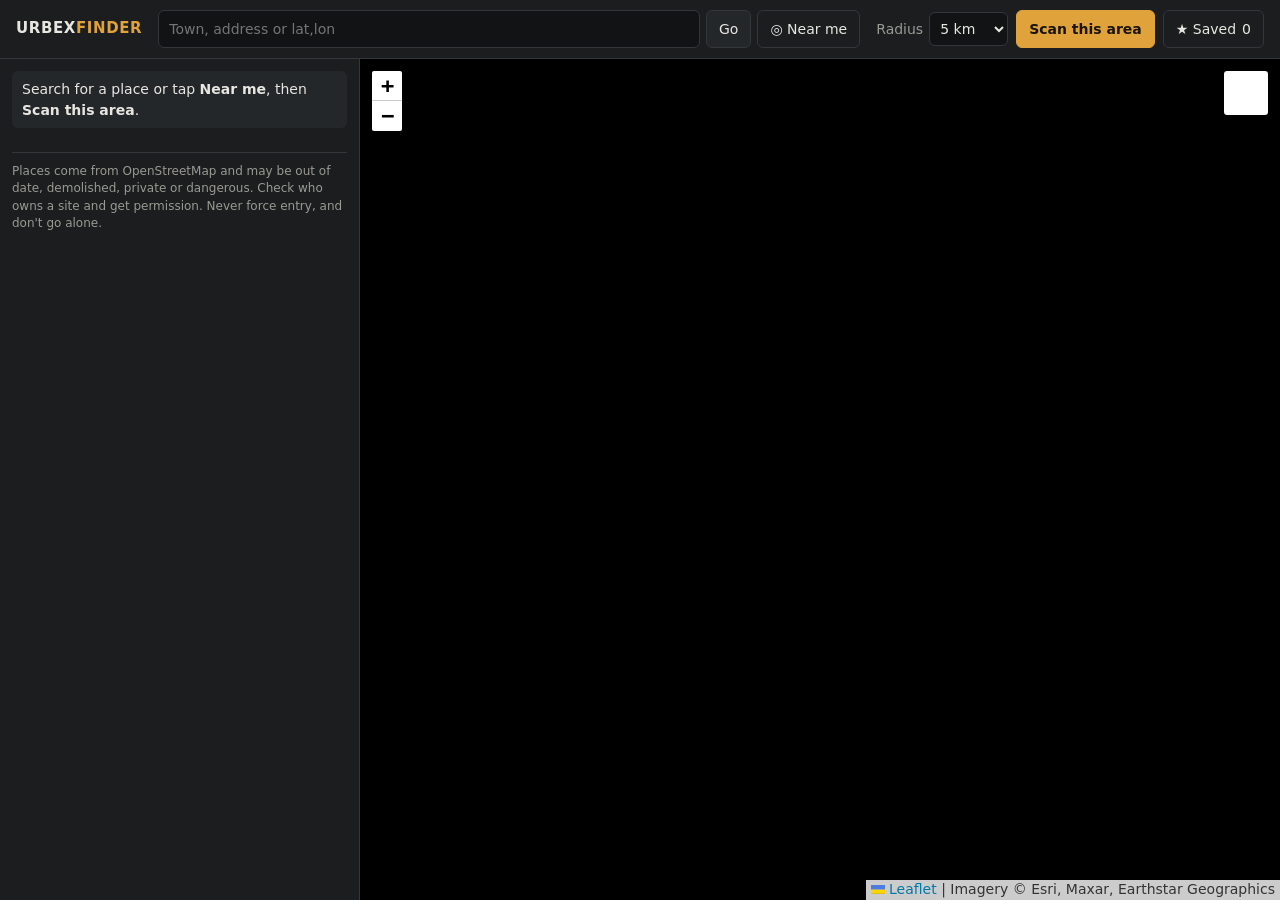
==== urbex-finder/index.html @ d24dceed "Add files via upload" ====
<!DOCTYPE html>
<html lang="en">
<head>
  <meta charset="utf-8">
  <meta name="viewport" content="width=device-width, initial-scale=1">
  <title>Urbex Finder</title>
  <link rel="stylesheet" href="vendor/leaflet.css">
  <link rel="stylesheet" href="style.css">
</head>
<body>
  <header class="bar">
    <div class="brand">Urbex<span>Finder</span></div>
    <form id="searchForm" class="search">
      <input id="searchInput" type="search" placeholder="Town, address or lat,lon" autocomplete="off">
      <button type="submit" class="btn">Go</button>
      <button type="button" id="locateBtn" class="btn ghost" title="Use my location">◎ Near me</button>
    </form>
    <div class="controls">
      <label>Radius
        <select id="radius">
          <option value="2000">2 km</option>
          <option value="5000" selected>5 km</option>
          <option value="10000">10 km</option>
          <option value="25000">25 km</option>
        </select>
      </label>
      <button id="scanBtn" class="btn accent">Scan this area</button>
      <button id="savedBtn" class="btn ghost">★ Saved <span id="savedCount">0</span></button>
    </div>
  </header>

  <main class="layout">
    <aside class="sidebar">
      <div id="status" class="status">Search for a place or tap <b>Near me</b>, then <b>Scan this area</b>.</div>
      <div id="filters" class="filters"></div>
      <ol id="results" class="results"></ol>
      <p class="disclaimer">Places come from OpenStreetMap and may be out of date, demolished, private or dangerous. Check who owns a site and get permission. Never force entry, and don't go alone.</p>
    </aside>
    <div id="map"></div>
  </main>

  <section id="detail" class="drawer" hidden>
    <button class="close" data-close aria-label="Close">×</button>
    <div id="detailBody"></div>
  </section>

  <section id="saved" class="drawer" hidden>
    <button class="close" data-close aria-label="Close">×</button>
    <h2>Saved spots</h2>
    <p class="muted">Export them as a KML file, then open it in Google Earth (Projects → Open → Import KML file).</p>
    <div class="row">
      <button id="exportKml" class="btn accent">Export KML for Google Earth</button>
    </div>
    <ul id="savedList" class="saved-list"></ul>
  </section>

  <script src="vendor/leaflet.js"></script>
  <script src="app.js"></script>
</body>
</html>
---- urbex-finder/vendor/leaflet.css ----
/* required styles */

.leaflet-pane,
.leaflet-tile,
.leaflet-marker-icon,
.leaflet-marker-shadow,
.leaflet-tile-container,
.leaflet-pane > svg,
.leaflet-pane > canvas,
.leaflet-zoom-box,
.leaflet-image-layer,
.leaflet-layer {
	position: absolute;
	left: 0;
	top: 0;
	}
.leaflet-container {
	overflow: hidden;
	}
.leaflet-tile,
.leaflet-marker-icon,
.leaflet-marker-shadow {
	-webkit-user-select: none;
	   -moz-user-select: none;
	        user-select: none;
	  -webkit-user-drag: none;
	}
/* Prevents IE11 from highlighting tiles in blue */
.leaflet-tile::selection {
	background: transparent;
}
/* Safari renders non-retina tile on retina better with this, but Chrome is worse */
.leaflet-safari .leaflet-tile {
	image-rendering: -webkit-optimize-contrast;
	}
/* hack that prevents hw layers "stretching" when loading new tiles */
.leaflet-safari .leaflet-tile-container {
	width: 1600px;
	height: 1600px;
	-webkit-transform-origin: 0 0;
	}
.leaflet-marker-icon,
.leaflet-marker-shadow {
	display: block;
	}
/* .leaflet-container svg: reset svg max-width decleration shipped in Joomla! (joomla.org) 3.x */
/* .leaflet-container img: map is broken in FF if you have max-width: 100% on tiles */
.leaflet-container .leaflet-overlay-pane svg {
	max-width: none !important;
	max-height: none !important;
	}
.leaflet-container .leaflet-marker-pane img,
.leaflet-container .leaflet-shadow-pane img,
.leaflet-container .leaflet-tile-pane img,
.leaflet-container img.leaflet-image-layer,
.leaflet-container .leaflet-tile {
	max-width: none !important;
	max-height: none !important;
	width: auto;
	padding: 0;
	}

.leaflet-container img.leaflet-tile {
	/* See: https://bugs.chromium.org/p/chromium/issues/detail?id=600120 */
	mix-blend-mode: plus-lighter;
}

.leaflet-container.leaflet-touch-zoom {
	-ms-touch-action: pan-x pan-y;
	touch-action: pan-x pan-y;
	}
.leaflet-container.leaflet-touch-drag {
	-ms-touch-action: pinch-zoom;
	/* Fallback for FF which doesn't support pinch-zoom */
	touch-action: none;
	touch-action: pinch-zoom;
}
.leaflet-container.leaflet-touch-drag.leaflet-touch-zoom {
	-ms-touch-action: none;
	touch-action: none;
}
.leaflet-container {
	-webkit-tap-highlight-color: transparent;
}
.leaflet-container a {
	-webkit-tap-highlight-color: rgba(51, 181, 229, 0.4);
}
.leaflet-tile {
	filter: inherit;
	visibility: hidden;
	}
.leaflet-tile-loaded {
	visibility: inherit;
	}
.leaflet-zoom-box {
	width: 0;
	height: 0;
	-moz-box-sizing: border-box;
	     box-sizing: border-box;
	z-index: 800;
	}
/* workaround for https://bugzilla.mozilla.org/show_bug.cgi?id=888319 */
.leaflet-overlay-pane svg {
	-moz-user-select: none;
	}

.leaflet-pane         { z-index: 400; }

.leaflet-tile-pane    { z-index: 200; }
.leaflet-overlay-pane { z-index: 400; }
.leaflet-shadow-pane  { z-index: 500; }
.leaflet-marker-pane  { z-index: 600; }
.leaflet-tooltip-pane   { z-index: 650; }
.leaflet-popup-pane   { z-index: 700; }

.leaflet-map-pane canvas { z-index: 100; }
.leaflet-map-pane svg    { z-index: 200; }

.leaflet-vml-shape {
	width: 1px;
	height: 1px;
	}
.lvml {
	behavior: url(#default#VML);
	display: inline-block;
	position: absolute;
	}


/* control positioning */

.leaflet-control {
	position: relative;
	z-index: 800;
	pointer-events: visiblePainted; /* IE 9-10 doesn't have auto */
	pointer-events: auto;
	}
.leaflet-top,
.leaflet-bottom {
	position: absolute;
	z-index: 1000;
	pointer-events: none;
	}
.leaflet-top {
	top: 0;
	}
.leaflet-right {
	right: 0;
	}
.leaflet-bottom {
	bottom: 0;
	}
.leaflet-left {
	left: 0;
	}
.leaflet-control {
	float: left;
	clear: both;
	}
.leaflet-right .leaflet-control {
	float: right;
	}
.leaflet-top .leaflet-control {
	margin-top: 10px;
	}
.leaflet-bottom .leaflet-control {
	margin-bottom: 10px;
	}
.leaflet-left .leaflet-control {
	margin-left: 10px;
	}
.leaflet-right .leaflet-control {
	margin-right: 10px;
	}


/* zoom and fade animations */

.leaflet-fade-anim .leaflet-popup {
	opacity: 0;
	-webkit-transition: opacity 0.2s linear;
	   -moz-transition: opacity 0.2s linear;
	        transition: opacity 0.2s linear;
	}
.leaflet-fade-anim .leaflet-map-pane .leaflet-popup {
	opacity: 1;
	}
.leaflet-zoom-animated {
	-webkit-transform-origin: 0 0;
	    -ms-transform-origin: 0 0;
	        transform-origin: 0 0;
	}
svg.leaflet-zoom-animated {
	will-change: transform;
}

.leaflet-zoom-anim .leaflet-zoom-animated {
	-webkit-transition: -webkit-transform 0.25s cubic-bezier(0,0,0.25,1);
	   -moz-transition:    -moz-transform 0.25s cubic-bezier(0,0,0.25,1);
	        transition:         transform 0.25s cubic-bezier(0,0,0.25,1);
	}
.leaflet-zoom-anim .leaflet-tile,
.leaflet-pan-anim .leaflet-tile {
	-webkit-transition: none;
	   -moz-transition: none;
	        transition: none;
	}

.leaflet-zoom-anim .leaflet-zoom-hide {
	visibility: hidden;
	}


/* cursors */

.leaflet-interactive {
	cursor: pointer;
	}
.leaflet-grab {
	cursor: -webkit-grab;
	cursor:    -moz-grab;
	cursor:         grab;
	}
.leaflet-crosshair,
.leaflet-crosshair .leaflet-interactive {
	cursor: crosshair;
	}
.leaflet-popup-pane,
.leaflet-control {
	cursor: auto;
	}
.leaflet-dragging .leaflet-grab,
.leaflet-dragging .leaflet-grab .leaflet-interactive,
.leaflet-dragging .leaflet-marker-draggable {
	cursor: move;
	cursor: -webkit-grabbing;
	cursor:    -moz-grabbing;
	cursor:         grabbing;
	}

/* marker & overlays interactivity */
.leaflet-marker-icon,
.leaflet-marker-shadow,
.leaflet-image-layer,
.leaflet-pane > svg path,
.leaflet-tile-container {
	pointer-events: none;
	}

.leaflet-marker-icon.leaflet-interactive,
.leaflet-image-layer.leaflet-interactive,
.leaflet-pane > svg path.leaflet-interactive,
svg.leaflet-image-layer.leaflet-interactive path {
	pointer-events: visiblePainted; /* IE 9-10 doesn't have auto */
	pointer-events: auto;
	}

/* visual tweaks */

.leaflet-container {
	background: #ddd;
	outline-offset: 1px;
	}
.leaflet-container a {
	color: #0078A8;
	}
.leaflet-zoom-box {
	border: 2px dotted #38f;
	background: rgba(255,255,255,0.5);
	}


/* general typography */
.leaflet-container {
	font-family: "Helvetica Neue", Arial, Helvetica, sans-serif;
	font-size: 12px;
	font-size: 0.75rem;
	line-height: 1.5;
	}


/* general toolbar styles */

.leaflet-bar {
	box-shadow: 0 1px 5px rgba(0,0,0,0.65);
	border-radius: 4px;
	}
.leaflet-bar a {
	background-color: #fff;
	border-bottom: 1px solid #ccc;
	width: 26px;
	height: 26px;
	line-height: 26px;
	display: block;
	text-align: center;
	text-decoration: none;
	color: black;
	}
.leaflet-bar a,
.leaflet-control-layers-toggle {
	background-position: 50% 50%;
	background-repeat: no-repeat;
	display: block;
	}
.leaflet-bar a:hover,
.leaflet-bar a:focus {
	background-color: #f4f4f4;
	}
.leaflet-bar a:first-child {
	border-top-left-radius: 4px;
	border-top-right-radius: 4px;
	}
.leaflet-bar a:last-child {
	border-bottom-left-radius: 4px;
	border-bottom-right-radius: 4px;
	border-bottom: none;
	}
.leaflet-bar a.leaflet-disabled {
	cursor: default;
	background-color: #f4f4f4;
	color: #bbb;
	}

.leaflet-touch .leaflet-bar a {
	width: 30px;
	height: 30px;
	line-height: 30px;
	}
.leaflet-touch .leaflet-bar a:first-child {
	border-top-left-radius: 2px;
	border-top-right-radius: 2px;
	}
.leaflet-touch .leaflet-bar a:last-child {
	border-bottom-left-radius: 2px;
	border-bottom-right-radius: 2px;
	}

/* zoom control */

.leaflet-control-zoom-in,
.leaflet-control-zoom-out {
	font: bold 18px 'Lucida Console', Monaco, monospace;
	text-indent: 1px;
	}

.leaflet-touch .leaflet-control-zoom-in, .leaflet-touch .leaflet-control-zoom-out  {
	font-size: 22px;
	}


/* layers control */

.leaflet-control-layers {
	box-shadow: 0 1px 5px rgba(0,0,0,0.4);
	background: #fff;
	border-radius: 5px;
	}
.leaflet-control-layers-toggle {
	background-image: url(images/layers.png);
	width: 36px;
	height: 36px;
	}
.leaflet-retina .leaflet-control-layers-toggle {
	background-image: url(images/layers-2x.png);
	background-size: 26px 26px;
	}
.leaflet-touch .leaflet-control-layers-toggle {
	width: 44px;
	height: 44px;
	}
.leaflet-control-layers .leaflet-control-layers-list,
.leaflet-control-layers-expanded .leaflet-control-layers-toggle {
	display: none;
	}
.leaflet-control-layers-expanded .leaflet-control-layers-list {
	display: block;
	position: relative;
	}
.leaflet-control-layers-expanded {
	padding: 6px 10px 6px 6px;
	color: #333;
	background: #fff;
	}
.leaflet-control-layers-scrollbar {
	overflow-y: scroll;
	overflow-x: hidden;
	padding-right: 5px;
	}
.leaflet-control-layers-selector {
	margin-top: 2px;
	position: relative;
	top: 1px;
	}
.leaflet-control-layers label {
	display: block;
	font-size: 13px;
	font-size: 1.08333em;
	}
.leaflet-control-layers-separator {
	height: 0;
	border-top: 1px solid #ddd;
	margin: 5px -10px 5px -6px;
	}

/* Default icon URLs */
.leaflet-default-icon-path { /* used only in path-guessing heuristic, see L.Icon.Default */
	background-image: url(images/marker-icon.png);
	}


/* attribution and scale controls */

.leaflet-container .leaflet-control-attribution {
	background: #fff;
	background: rgba(255, 255, 255, 0.8);
	margin: 0;
	}
.leaflet-control-attribution,
.leaflet-control-scale-line {
	padding: 0 5px;
	color: #333;
	line-height: 1.4;
	}
.leaflet-control-attribution a {
	text-decoration: none;
	}
.leaflet-control-attribution a:hover,
.leaflet-control-attribution a:focus {
	text-decoration: underline;
	}
.leaflet-attribution-flag {
	display: inline !important;
	vertical-align: baseline !important;
	width: 1em;
	height: 0.6669em;
	}
.leaflet-left .leaflet-control-scale {
	margin-left: 5px;
	}
.leaflet-bottom .leaflet-control-scale {
	margin-bottom: 5px;
	}
.leaflet-control-scale-line {
	border: 2px solid #777;
	border-top: none;
	line-height: 1.1;
	padding: 2px 5px 1px;
	white-space: nowrap;
	-moz-box-sizing: border-box;
	     box-sizing: border-box;
	background: rgba(255, 255, 255, 0.8);
	text-shadow: 1px 1px #fff;
	}
.leaflet-control-scale-line:not(:first-child) {
	border-top: 2px solid #777;
	border-bottom: none;
	margin-top: -2px;
	}
.leaflet-control-scale-line:not(:first-child):not(:last-child) {
	border-bottom: 2px solid #777;
	}

.leaflet-touch .leaflet-control-attribution,
.leaflet-touch .leaflet-control-layers,
.leaflet-touch .leaflet-bar {
	box-shadow: none;
	}
.leaflet-touch .leaflet-control-layers,
.leaflet-touch .leaflet-bar {
	border: 2px solid rgba(0,0,0,0.2);
	background-clip: padding-box;
	}


/* popup */

.leaflet-popup {
	position: absolute;
	text-align: center;
	margin-bottom: 20px;
	}
.leaflet-popup-content-wrapper {
	padding: 1px;
	text-align: left;
	border-radius: 12px;
	}
.leaflet-popup-content {
	margin: 13px 24px 13px 20px;
	line-height: 1.3;
	font-size: 13px;
	font-size: 1.08333em;
	min-height: 1px;
	}
.leaflet-popup-content p {
	margin: 17px 0;
	margin: 1.3em 0;
	}
.leaflet-popup-tip-container {
	width: 40px;
	height: 20px;
	position: absolute;
	left: 50%;
	margin-top: -1px;
	margin-left: -20px;
	overflow: hidden;
	pointer-events: none;
	}
.leaflet-popup-tip {
	width: 17px;
	height: 17px;
	padding: 1px;

	margin: -10px auto 0;
	pointer-events: auto;

	-webkit-transform: rotate(45deg);
	   -moz-transform: rotate(45deg);
	    -ms-transform: rotate(45deg);
	        transform: rotate(45deg);
	}
.leaflet-popup-content-wrapper,
.leaflet-popup-tip {
	background: white;
	color: #333;
	box-shadow: 0 3px 14px rgba(0,0,0,0.4);
	}
.leaflet-container a.leaflet-popup-close-button {
	position: absolute;
	top: 0;
	right: 0;
	border: none;
	text-align: center;
	width: 24px;
	height: 24px;
	font: 16px/24px Tahoma, Verdana, sans-serif;
	color: #757575;
	text-decoration: none;
	background: transparent;
	}
.leaflet-container a.leaflet-popup-close-button:hover,
.leaflet-container a.leaflet-popup-close-button:focus {
	color: #585858;
	}
.leaflet-popup-scrolled {
	overflow: auto;
	}

.leaflet-oldie .leaflet-popup-content-wrapper {
	-ms-zoom: 1;
	}
.leaflet-oldie .leaflet-popup-tip {
	width: 24px;
	margin: 0 auto;

	-ms-filter: "progid:DXImageTransform.Microsoft.Matrix(M11=0.70710678, M12=0.70710678, M21=-0.70710678, M22=0.70710678)";
	filter: progid:DXImageTransform.Microsoft.Matrix(M11=0.70710678, M12=0.70710678, M21=-0.70710678, M22=0.70710678);
	}

.leaflet-oldie .leaflet-control-zoom,
.leaflet-oldie .leaflet-control-layers,
.leaflet-oldie .leaflet-popup-content-wrapper,
.leaflet-oldie .leaflet-popup-tip {
	border: 1px solid #999;
	}


/* div icon */

.leaflet-div-icon {
	background: #fff;
	border: 1px solid #666;
	}


/* Tooltip */
/* Base styles for the element that has a tooltip */
.leaflet-tooltip {
	position: absolute;
	padding: 6px;
	background-color: #fff;
	border: 1px solid #fff;
	border-radius: 3px;
	color: #222;
	white-space: nowrap;
	-webkit-user-select: none;
	-moz-user-select: none;
	-ms-user-select: none;
	user-select: none;
	pointer-events: none;
	box-shadow: 0 1px 3px rgba(0,0,0,0.4);
	}
.leaflet-tooltip.leaflet-interactive {
	cursor: pointer;
	pointer-events: auto;
	}
.leaflet-tooltip-top:before,
.leaflet-tooltip-bottom:before,
.leaflet-tooltip-left:before,
.leaflet-tooltip-right:before {
	position: absolute;
	pointer-events: none;
	border: 6px solid transparent;
	background: transparent;
	content: "";
	}

/* Directions */

.leaflet-tooltip-bottom {
	margin-top: 6px;
}
.leaflet-tooltip-top {
	margin-top: -6px;
}
.leaflet-tooltip-bottom:before,
.leaflet-tooltip-top:before {
	left: 50%;
	margin-left: -6px;
	}
.leaflet-tooltip-top:before {
	bottom: 0;
	margin-bottom: -12px;
	border-top-color: #fff;
	}
.leaflet-tooltip-bottom:before {
	top: 0;
	margin-top: -12px;
	margin-left: -6px;
	border-bottom-color: #fff;
	}
.leaflet-tooltip-left {
	margin-left: -6px;
}
.leaflet-tooltip-right {
	margin-left: 6px;
}
.leaflet-tooltip-left:before,
.leaflet-tooltip-right:before {
	top: 50%;
	margin-top: -6px;
	}
.leaflet-tooltip-left:before {
	right: 0;
	margin-right: -12px;
	border-left-color: #fff;
	}
.leaflet-tooltip-right:before {
	left: 0;
	margin-left: -12px;
	border-right-color: #fff;
	}

/* Printing */

@media print {
	/* Prevent printers from removing background-images of controls. */
	.leaflet-control {
		-webkit-print-color-adjust: exact;
		print-color-adjust: exact;
		}
	}
---- urbex-finder/style.css ----
:root {
  --bg: #121314;
  --panel: #1b1d1f;
  --panel-2: #24272a;
  --line: #33373b;
  --text: #e8e6e1;
  --muted: #9a9993;
  --accent: #e0a23a;
  --accent-ink: #1a1408;
  --danger: #e06a4f;
  --ok: #7fb069;
}
* { box-sizing: border-box; }
html, body { margin: 0; height: 100%; }
body {
  background: var(--bg);
  color: var(--text);
  font: 14px/1.45 system-ui, -apple-system, "Segoe UI", Roboto, sans-serif;
  display: flex; flex-direction: column;
}
a { color: var(--accent); }
.muted { color: var(--muted); }

.bar {
  display: flex; flex-wrap: wrap; gap: 10px 16px; align-items: center;
  padding: 10px 16px; background: var(--panel); border-bottom: 1px solid var(--line);
}
.brand { font-weight: 800; letter-spacing: .04em; text-transform: uppercase; font-size: 15px; }
.brand span { color: var(--accent); }
.search { display: flex; gap: 6px; flex: 1 1 320px; min-width: 0; }
.search input {
  flex: 1; min-width: 0; padding: 8px 10px; border-radius: 6px;
  border: 1px solid var(--line); background: var(--bg); color: var(--text); font: inherit;
}
.controls { display: flex; gap: 8px; align-items: center; flex-wrap: wrap; }
.controls label { color: var(--muted); display: flex; gap: 6px; align-items: center; }
select {
  background: var(--bg); color: var(--text); border: 1px solid var(--line);
  border-radius: 6px; padding: 7px 6px; font: inherit;
}
.btn {
  border: 1px solid var(--line); background: var(--panel-2); color: var(--text);
  padding: 8px 12px; border-radius: 6px; font: inherit; cursor: pointer; white-space: nowrap;
  text-decoration: none; display: inline-flex; align-items: center; gap: 6px;
}
.btn:hover { border-color: var(--muted); }
.btn.accent { background: var(--accent); color: var(--accent-ink); border-color: var(--accent); font-weight: 600; }
.btn.ghost { background: transparent; }
.btn:disabled { opacity: .5; cursor: wait; }

.layout { flex: 1; display: flex; min-height: 0; }
.sidebar {
  width: 360px; flex: none; overflow-y: auto; border-right: 1px solid var(--line);
  background: var(--panel); padding: 12px;
}
#map { flex: 1; min-height: 300px; background: #000; }

.status { padding: 8px 10px; background: var(--panel-2); border-radius: 6px; margin-bottom: 10px; }
.status.error { color: var(--danger); }
.filters { display: flex; flex-wrap: wrap; gap: 6px; margin-bottom: 10px; }
.chip {
  border: 1px solid var(--line); background: transparent; color: var(--text);
  border-radius: 999px; padding: 3px 10px; font: inherit; font-size: 12px; cursor: pointer;
  display: inline-flex; align-items: center; gap: 6px;
}
.chip i { width: 9px; height: 9px; border-radius: 50%; display: inline-block; }
.chip.off { opacity: .4; }

.results { list-style: none; padding: 0; margin: 0; }
.results li {
  padding: 9px 10px; border-radius: 6px; cursor: pointer; display: grid;
  grid-template-columns: 10px 1fr auto; gap: 4px 10px; align-items: baseline;
}
.results li:hover, .results li.active { background: var(--panel-2); }
.results .dot { width: 10px; height: 10px; border-radius: 50%; align-self: center; }
.results .name { font-weight: 600; overflow: hidden; text-overflow: ellipsis; white-space: nowrap; }
.results .dist { color: var(--muted); font-variant-numeric: tabular-nums; font-size: 12px; }
.results .sub { grid-column: 2 / 4; color: var(--muted); font-size: 12px; }
.disclaimer { color: var(--muted); font-size: 12px; border-top: 1px solid var(--line); padding-top: 10px; margin-top: 14px; }

.drawer {
  position: fixed; right: 16px; top: 72px; bottom: 16px; width: min(420px, calc(100vw - 32px));
  background: var(--panel); border: 1px solid var(--line); border-radius: 10px;
  padding: 18px; overflow-y: auto; z-index: 1000; box-shadow: 0 10px 40px rgba(0,0,0,.5);
}
.drawer[hidden] { display: none; }
.drawer h2 { margin: 0 28px 4px 0; font-size: 19px; }
.drawer h3 { font-size: 12px; text-transform: uppercase; letter-spacing: .06em; color: var(--muted); margin: 18px 0 8px; }
.close {
  position: absolute; top: 10px; right: 12px; background: none; border: 0;
  color: var(--muted); font-size: 24px; cursor: pointer;
}
.badges { display: flex; flex-wrap: wrap; gap: 6px; margin: 8px 0; }
.badge { font-size: 12px; padding: 2px 8px; border-radius: 4px; background: var(--panel-2); border: 1px solid var(--line); }
.badge.warn { color: var(--danger); border-color: var(--danger); }
.badge.good { color: var(--ok); border-color: var(--ok); }
.row { display: flex; flex-wrap: wrap; gap: 8px; }
.tags { width: 100%; border-collapse: collapse; font-size: 12px; }
.tags td { padding: 3px 6px; border-bottom: 1px solid var(--line); vertical-align: top; word-break: break-word; }
.tags td:first-child { color: var(--muted); width: 40%; }
.wiki { list-style: none; padding: 0; margin: 0; }
.wiki li { padding: 6px 0; border-bottom: 1px solid var(--line); }
.wiki small { color: var(--muted); }
textarea {
  width: 100%; min-height: 70px; background: var(--bg); color: var(--text);
  border: 1px solid var(--line); border-radius: 6px; padding: 8px; font: inherit;
}
.saved-list { list-style: none; padding: 0; margin: 14px 0 0; }
.saved-list li { padding: 10px 0; border-bottom: 1px solid var(--line); display: flex; justify-content: space-between; gap: 10px; }
.saved-list li span { cursor: pointer; }

.leaflet-container { background: #0b0c0d; font: inherit; }
.leaflet-popup-content-wrapper, .leaflet-popup-tip { background: var(--panel); color: var(--text); }
.you-are-here { width: 16px; height: 16px; border-radius: 50%; background: #4aa3ff; border: 3px solid #fff; box-shadow: 0 0 0 6px rgba(74,163,255,.25); }

@media (max-width: 760px) {
  .layout { flex-direction: column-reverse; }
  #map { flex: none; height: 50vh; }
  .sidebar { width: auto; border-right: 0; border-top: 1px solid var(--line); flex: 1; }
  .drawer { top: auto; height: 75vh; right: 8px; left: 8px; bottom: 8px; width: auto; }
}
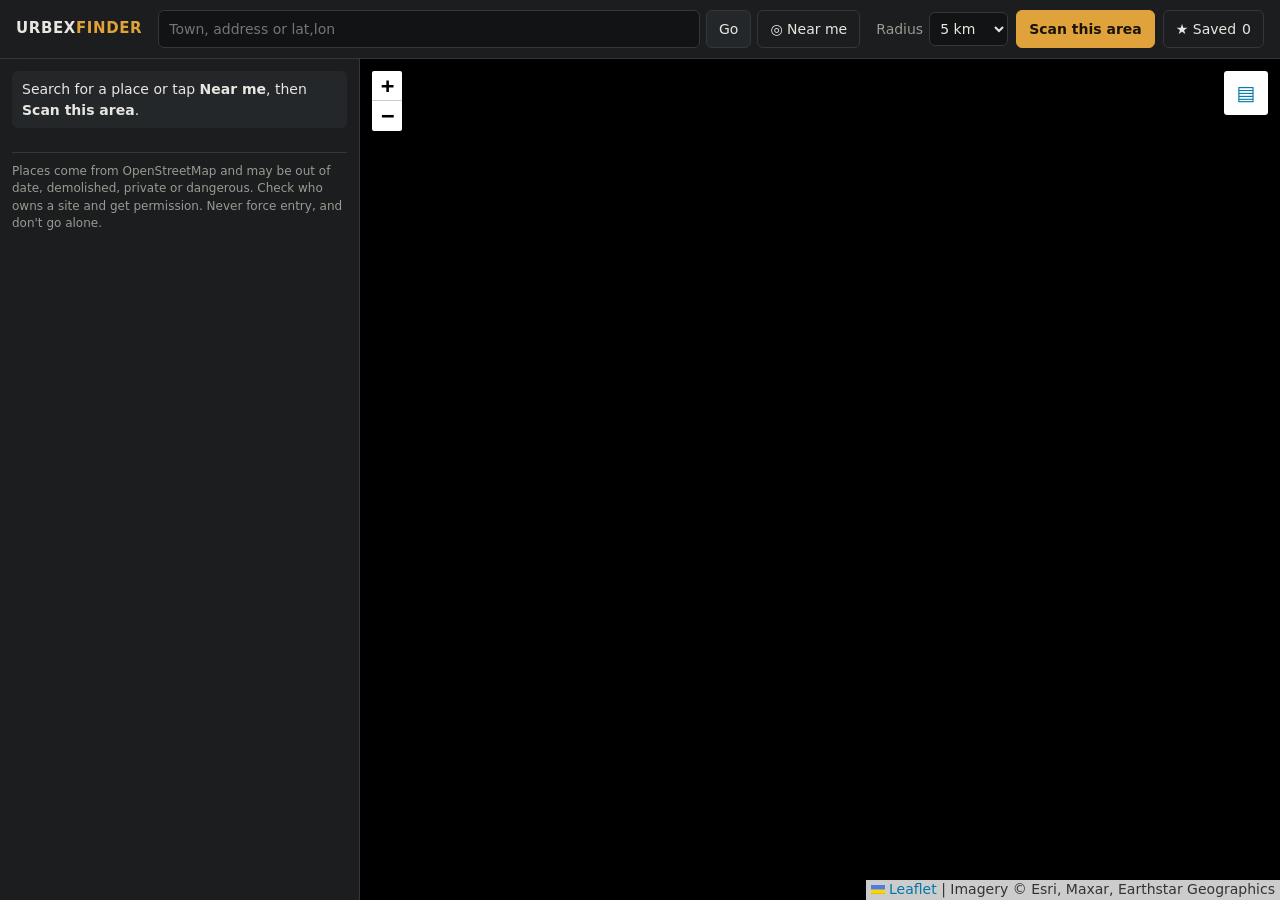
==== commit bd227308: "Update index.html" ====
--- a/urbex-finder/index.html
+++ b/urbex-finder/index.html
@@ -55,6 +55,5 @@
   </section>
 
   <script src="vendor/leaflet.js"></script>
-  <script src="app.js"></script>
-</body>
+<script src="urbex-wikidata-version/urbex-update-2/app.js"></script></body>
 </html>
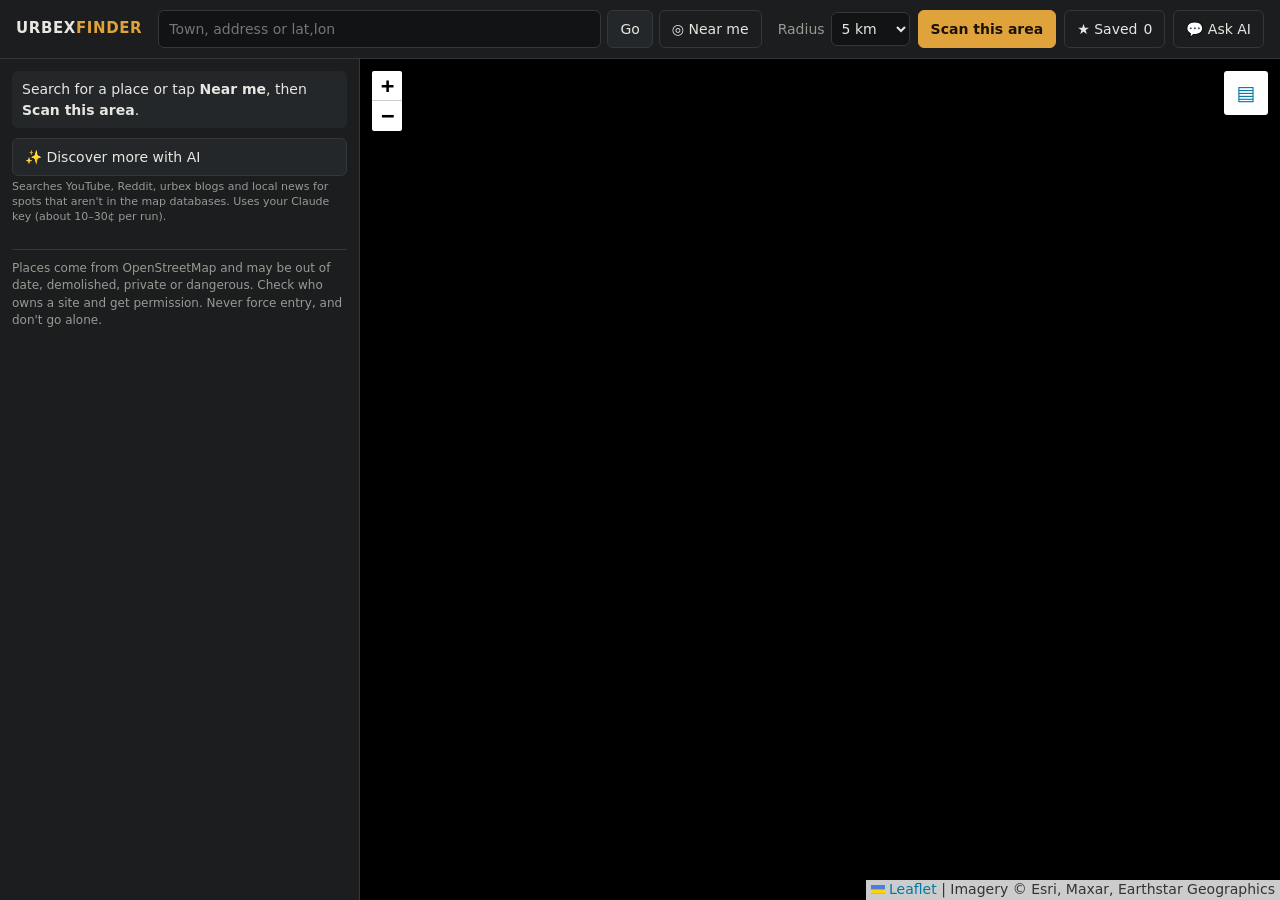
==== commit 10eb976c: "Update index.html" ====
--- a/urbex-finder/index.html
+++ b/urbex-finder/index.html
@@ -55,5 +55,4 @@
   </section>
 
   <script src="vendor/leaflet.js"></script>
-<script src="urbex-wikidata-version/urbex-update-2/app.js"></script></body>
-</html>
+<script src="urbex-v9/app.js"></script></html>
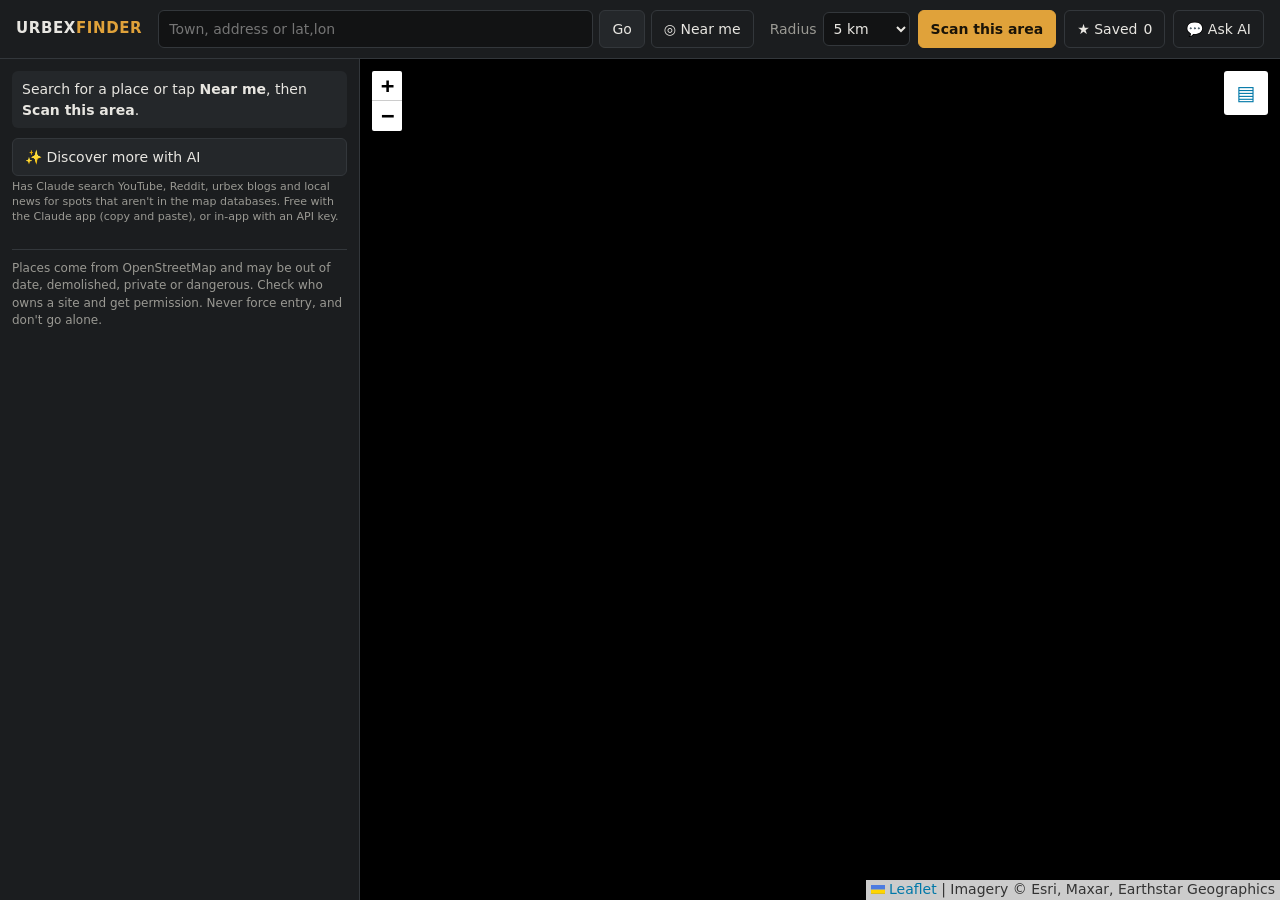
==== commit 0b1799b8: "Update index.html" ====
--- a/urbex-finder/index.html
+++ b/urbex-finder/index.html
@@ -55,4 +55,4 @@
   </section>
 
   <script src="vendor/leaflet.js"></script>
-<script src="urbex-v9/app.js"></script></html>
+<script src="../urbex-v11/app.js"></script></html>
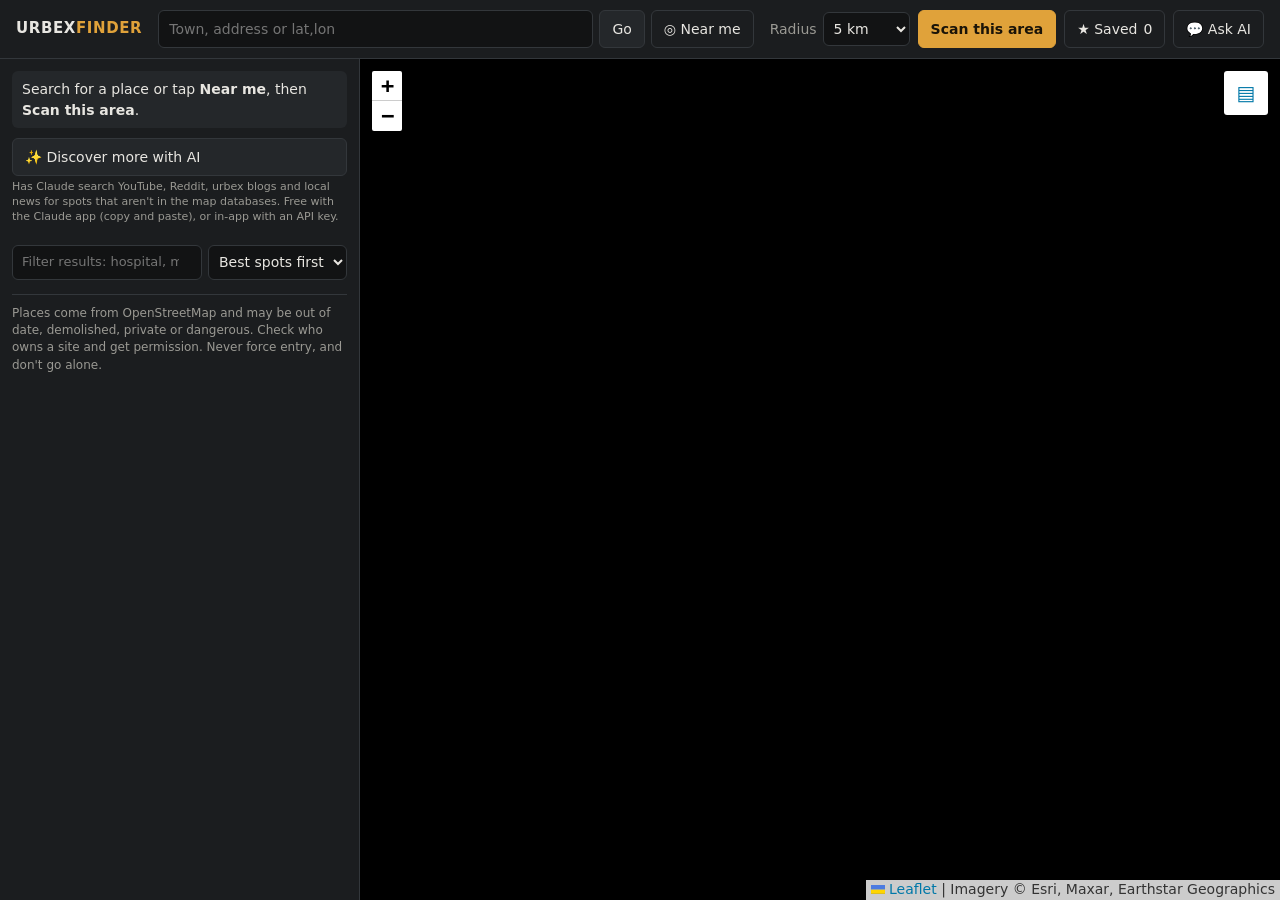
==== commit 582d2524: "Version 12 at the repo root; remove old upload copies Moves the app to the top of the repo so it is " ====
--- a/urbex-finder/index.html
+++ b/urbex-finder/index.html
@@ -2,57 +2,12 @@
 <html lang="en">
 <head>
   <meta charset="utf-8">
-  <meta name="viewport" content="width=device-width, initial-scale=1">
-  <title>Urbex Finder</title>
-  <link rel="stylesheet" href="vendor/leaflet.css">
-  <link rel="stylesheet" href="style.css">
+  <title>Urbex Finder has moved</title>
+  <meta http-equiv="refresh" content="0; url=../">
+  <link rel="canonical" href="../">
+  <script>location.replace('../' + location.search + location.hash);</script>
 </head>
-<body>
-  <header class="bar">
-    <div class="brand">Urbex<span>Finder</span></div>
-    <form id="searchForm" class="search">
-      <input id="searchInput" type="search" placeholder="Town, address or lat,lon" autocomplete="off">
-      <button type="submit" class="btn">Go</button>
-      <button type="button" id="locateBtn" class="btn ghost" title="Use my location">◎ Near me</button>
-    </form>
-    <div class="controls">
-      <label>Radius
-        <select id="radius">
-          <option value="2000">2 km</option>
-          <option value="5000" selected>5 km</option>
-          <option value="10000">10 km</option>
-          <option value="25000">25 km</option>
-        </select>
-      </label>
-      <button id="scanBtn" class="btn accent">Scan this area</button>
-      <button id="savedBtn" class="btn ghost">★ Saved <span id="savedCount">0</span></button>
-    </div>
-  </header>
-
-  <main class="layout">
-    <aside class="sidebar">
-      <div id="status" class="status">Search for a place or tap <b>Near me</b>, then <b>Scan this area</b>.</div>
-      <div id="filters" class="filters"></div>
-      <ol id="results" class="results"></ol>
-      <p class="disclaimer">Places come from OpenStreetMap and may be out of date, demolished, private or dangerous. Check who owns a site and get permission. Never force entry, and don't go alone.</p>
-    </aside>
-    <div id="map"></div>
-  </main>
-
-  <section id="detail" class="drawer" hidden>
-    <button class="close" data-close aria-label="Close">×</button>
-    <div id="detailBody"></div>
-  </section>
-
-  <section id="saved" class="drawer" hidden>
-    <button class="close" data-close aria-label="Close">×</button>
-    <h2>Saved spots</h2>
-    <p class="muted">Export them as a KML file, then open it in Google Earth (Projects → Open → Import KML file).</p>
-    <div class="row">
-      <button id="exportKml" class="btn accent">Export KML for Google Earth</button>
-    </div>
-    <ul id="savedList" class="saved-list"></ul>
-  </section>
-
-  <script src="vendor/leaflet.js"></script>
-<script src="../urbex-v11/app.js"></script></html>
+<body style="background:#121314;color:#e8e6e1;font-family:system-ui,sans-serif;padding:24px">
+  <p>Urbex Finder has moved to a shorter address. <a href="../" style="color:#e0a23a">Open it here</a>.</p>
+</body>
+</html>
